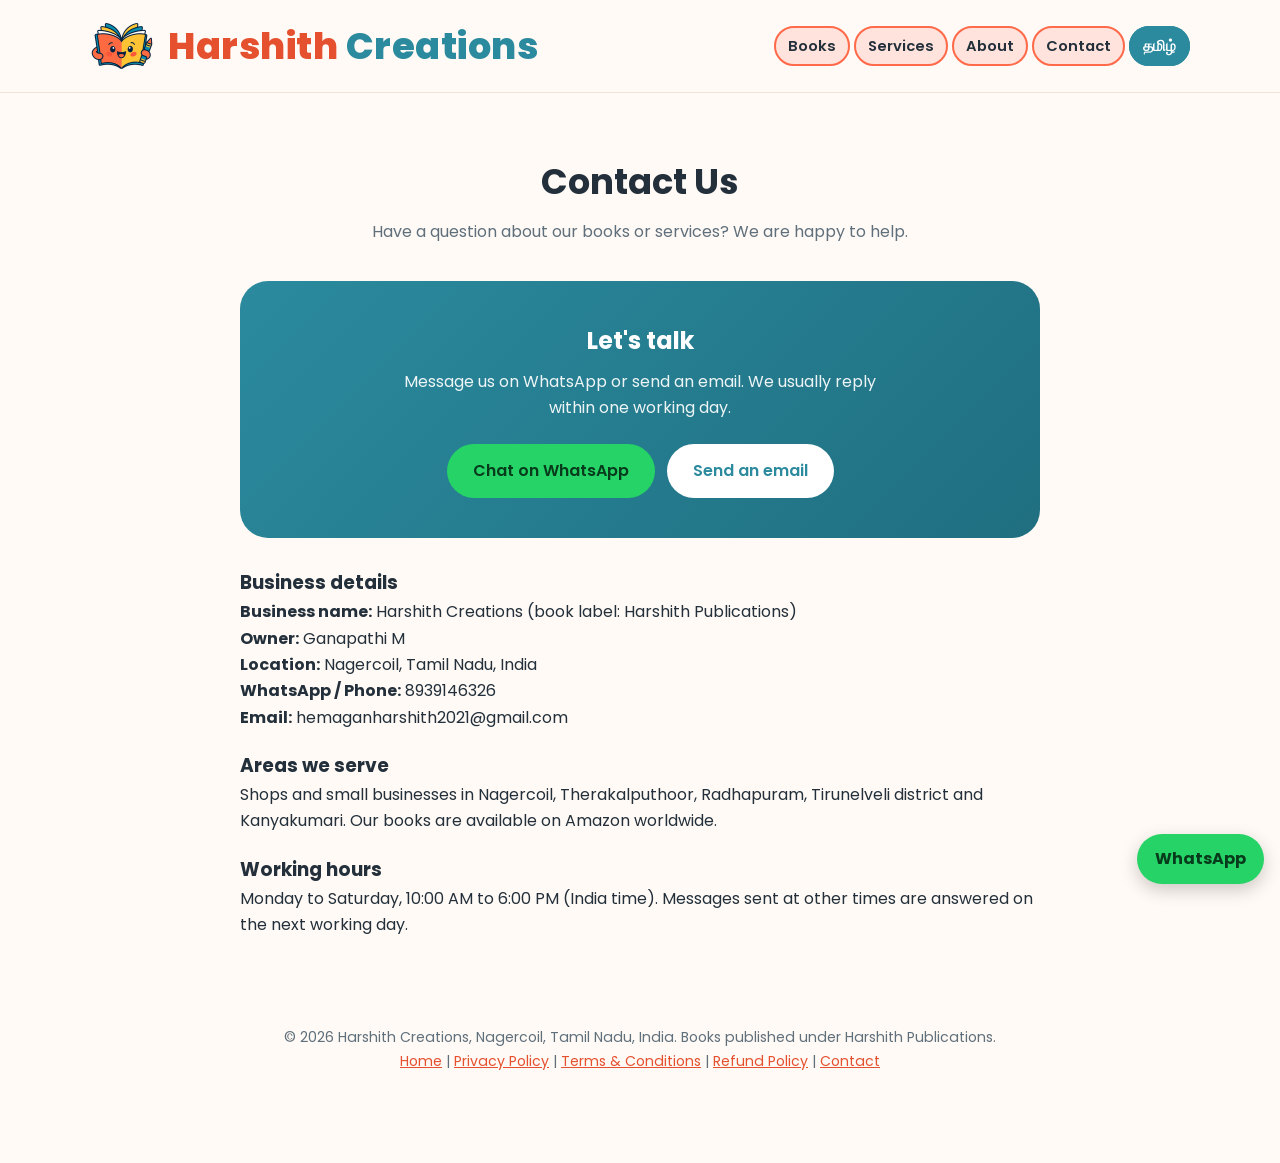
==== contact.html @ c37234f7 "Add contact.html for user inquiries and details" ====
<!DOCTYPE html>
<html lang="en">
<head>
  <meta charset="utf-8">
  <meta name="viewport" content="width=device-width, initial-scale=1">
  <title>Contact Us | Harshith Creations</title>
  <meta name="description" content="Contact Harshith Creations, Nagercoil, Tamil Nadu, by WhatsApp or email.">
  <link rel="canonical" href="https://ganapathi2021.github.io/harshithcreations/contact.html">
  <link rel="preconnect" href="https://fonts.googleapis.com">
  <link rel="preconnect" href="https://fonts.gstatic.com" crossorigin>
  <link href="https://fonts.googleapis.com/css2?family=Poppins:wght@400;500;600;700&display=swap" rel="stylesheet">
  <link rel="icon" type="image/png" href="favicon.png">
  <link rel="stylesheet" href="style.css?v=6">
</head>
<body>

<header class="site-header">
  <div class="wrap nav">
    <a class="logo" href="index.html"><img src="logo-small.png" alt="" width="40" height="40"><span class="logo-text">Harshith <span>Creations</span></span></a>
    <ul class="nav-links">
      <li><a href="index.html#books">Books</a></li>
      <li><a href="index.html#services">Services</a></li>
      <li><a href="index.html#about">About</a></li>
      <li><a href="contact.html">Contact</a></li>
      <li><a class="lang-btn" href="ta.html" hreflang="ta" lang="ta">தமிழ்</a></li>
    </ul>
  </div>
</header>

<main>
  <section>
    <div class="wrap" style="max-width:800px">
      <div class="section-head">
        <h2>Contact Us</h2>
        <p>Have a question about our books or services? We are happy to help.</p>
      </div>

      <div class="contact-box">
        <h2>Let's talk</h2>
        <p>Message us on WhatsApp or send an email. We usually reply within one working day.</p>
        <div class="btn-row" style="justify-content:center">
          <a class="btn btn-wa" href="https://wa.me/918939146326?text=Hello%20Harshith%20Creations" target="_blank" rel="noopener">Chat on WhatsApp</a>
          <a class="btn btn-light" href="mailto:hemaganharshith2021@gmail.com">Send an email</a>
        </div>
      </div>

      <h3 style="margin-top:30px">Business details</h3>
      <p><strong>Business name:</strong> Harshith Creations (book label: Harshith Publications)<br>
      <strong>Owner:</strong> Ganapathi M<br>
      <strong>Location:</strong> Nagercoil, Tamil Nadu, India<br>
      <strong>WhatsApp / Phone:</strong> 8939146326<br>
      <strong>Email:</strong> hemaganharshith2021@gmail.com</p>

      <h3 style="margin-top:20px">Areas we serve</h3>
      <p>Shops and small businesses in Nagercoil, Therakalputhoor, Radhapuram, Tirunelveli district and Kanyakumari. Our books are available on Amazon worldwide.</p>

      <h3 style="margin-top:20px">Working hours</h3>
      <p>Monday to Saturday, 10:00 AM to 6:00 PM (India time). Messages sent at other times are answered on the next working day.</p>
    </div>
  </section>
</main>

<footer>
  <div class="wrap">
    <p>© 2026 Harshith Creations, Nagercoil, Tamil Nadu, India. Books published under Harshith Publications.</p>
    <p><a href="index.html">Home</a> | <a href="privacy.html">Privacy Policy</a> | <a href="terms.html">Terms &amp; Conditions</a> | <a href="refund.html">Refund Policy</a> | <a href="contact.html">Contact</a></p>
  </div>
</footer>

<a class="wa-float" href="https://wa.me/918939146326?text=Hello%20Harshith%20Creations" target="_blank" rel="noopener" aria-label="Chat on WhatsApp">WhatsApp</a>

</body>
</html>
---- style.css ----
/* Harshith Creations - main stylesheet (shared by English and Tamil pages) */
:root {
  --brand: #ff6b4a;
  --brand-dark: #e5502f;
  --accent: #2b8a9e;
  --sun: #ffc93c;
  --ink: #23303b;
  --muted: #5f6f7c;
  --bg: #fffaf5;
  --card: #ffffff;
  --line: #f0e4d8;
  --radius: 18px;
  --shadow: 0 8px 24px rgba(35, 48, 59, 0.08);
}

* { box-sizing: border-box; margin: 0; padding: 0; }
html { scroll-behavior: smooth; scroll-padding-top: 76px; }
body {
  font-family: "Poppins", "Noto Sans Tamil", system-ui, -apple-system, "Segoe UI", sans-serif;
  color: var(--ink);
  background: var(--bg);
  line-height: 1.65;
  font-size: 16px;
}
img { max-width: 100%; display: block; }
a { color: inherit; }
.wrap { width: min(1100px, 100% - 32px); margin-inline: auto; }

/* Header */
.site-header {
  position: sticky; top: 0; z-index: 50;
  background: rgba(255, 250, 245, 0.94);
  backdrop-filter: blur(8px);
  border-bottom: 1px solid var(--line);
}
.nav { display: flex; align-items: center; justify-content: space-between; gap: 12px; min-height: 64px; }
.logo { font-weight: 700; font-size: 1.15rem; text-decoration: none; color: var(--brand-dark); }
.logo span { color: var(--accent); }
.nav-links { display: flex; align-items: center; gap: 4px; list-style: none; }
.nav-links a {
  text-decoration: none; padding: 8px 12px; border-radius: 999px;
  font-size: 0.92rem; font-weight: 500;
}
.nav-links a:hover { background: var(--line); }
.lang-btn {
  background: var(--accent); color: #fff !important; font-weight: 600;
}
.lang-btn:hover { background: #1f6f80 !important; }

@media (max-width: 720px) {
  .nav { flex-wrap: wrap; padding: 8px 0; }
  .nav-links { width: 100%; overflow-x: auto; padding-bottom: 4px; }
  .nav-links a { white-space: nowrap; padding: 6px 10px; font-size: 0.85rem; }
}

/* Hero */
.hero {
  padding: 64px 0 56px;
  background:
    radial-gradient(circle at 85% 20%, rgba(255, 201, 60, 0.35), transparent 40%),
    radial-gradient(circle at 10% 90%, rgba(43, 138, 158, 0.18), transparent 45%),
    var(--bg);
}
.hero-grid { display: grid; gap: 32px; align-items: center; }
@media (min-width: 820px) { .hero-grid { grid-template-columns: 1.2fr 0.8fr; } }
.eyebrow {
  display: inline-block; background: var(--sun); color: #4a3600;
  padding: 4px 14px; border-radius: 999px; font-size: 0.82rem; font-weight: 600; margin-bottom: 14px;
}
.hero h1 { font-size: clamp(2rem, 5vw, 3.2rem); line-height: 1.2; margin-bottom: 14px; }
.hero h1 em { font-style: normal; color: var(--brand); }
.hero p { color: var(--muted); font-size: 1.05rem; max-width: 54ch; margin-bottom: 24px; }
.btn-row { display: flex; flex-wrap: wrap; gap: 12px; }
.btn {
  display: inline-block; text-decoration: none; font-weight: 600;
  padding: 12px 24px; border-radius: 999px; border: 2px solid transparent;
  transition: transform 0.15s ease, background 0.15s ease;
}
.btn:hover { transform: translateY(-2px); }
.btn-primary { background: var(--brand); color: #fff; }
.btn-primary:hover { background: var(--brand-dark); }
.btn-outline { border-color: var(--accent); color: var(--accent); }
.btn-outline:hover { background: var(--accent); color: #fff; }

.hero-art {
  background: var(--card); border-radius: 28px; box-shadow: var(--shadow);
  padding: 28px; display: grid; grid-template-columns: repeat(2, 1fr); gap: 14px;
}
.tile {
  border-radius: 16px; padding: 22px 12px; text-align: center; font-weight: 600; font-size: 0.95rem;
}
.tile .emoji { display: block; font-size: 2rem; margin-bottom: 6px; }
.t1 { background: #ffe3dc; } .t2 { background: #dff1f5; }
.t3 { background: #fff1c2; } .t4 { background: #e6f5df; }

/* Sections */
section { padding: 60px 0; }
section.alt { background: #fff; border-block: 1px solid var(--line); }
.section-head { text-align: center; max-width: 640px; margin: 0 auto 36px; }
.section-head h2 { font-size: clamp(1.6rem, 4vw, 2.2rem); margin-bottom: 8px; }
.section-head p { color: var(--muted); }

.grid { display: grid; gap: 20px; }
@media (min-width: 640px) { .grid.cols-2 { grid-template-columns: repeat(2, 1fr); } }
@media (min-width: 900px) { .grid.cols-3 { grid-template-columns: repeat(3, 1fr); } }
@media (min-width: 900px) { .grid.cols-4 { grid-template-columns: repeat(4, 1fr); } }
@media (min-width: 640px) and (max-width: 899px) { .grid.cols-4 { grid-template-columns: repeat(2, 1fr); } }

.card {
  background: var(--card); border: 1px solid var(--line); border-radius: var(--radius);
  padding: 24px; box-shadow: var(--shadow);
}
.card h3 { font-size: 1.1rem; margin-bottom: 8px; }
.card p { color: var(--muted); font-size: 0.95rem; }
.card .icon { font-size: 2rem; margin-bottom: 10px; display: block; }
.card .link { display: inline-block; margin-top: 14px; font-weight: 600; color: var(--brand-dark); text-decoration: none; }
.card .link:hover { text-decoration: underline; }

.book-cover {
  aspect-ratio: 3 / 4; border-radius: 12px; margin-bottom: 14px;
  display: grid; place-items: center; text-align: center; padding: 14px;
  font-weight: 700; font-size: 1.05rem; color: #fff;
}
.bc1 { background: linear-gradient(135deg, #ff6b4a, #ffa07a); }
.bc2 { background: linear-gradient(135deg, #2b8a9e, #6cc3d3); }
.bc3 { background: linear-gradient(135deg, #e0a800, #ffd966); color: #4a3600; }
.bc4 { background: linear-gradient(135deg, #3b9a57, #8fd19e); }

.note { text-align: center; color: var(--muted); font-size: 0.9rem; margin-top: 24px; }

/* About + Contact */
.about-text { max-width: 760px; margin-inline: auto; text-align: center; color: var(--muted); font-size: 1.05rem; }
.about-text p + p { margin-top: 14px; }
.chips { display: flex; flex-wrap: wrap; justify-content: center; gap: 10px; margin-top: 22px; }
.chip { background: var(--card); border: 1px solid var(--line); border-radius: 999px; padding: 6px 16px; font-size: 0.9rem; font-weight: 500; }

.contact-box {
  background: linear-gradient(135deg, var(--accent), #1f6f80); color: #fff;
  border-radius: 28px; padding: 40px 24px; text-align: center;
}
.contact-box h2 { margin-bottom: 8px; }
.contact-box p { opacity: 0.92; max-width: 52ch; margin: 0 auto 22px; }
.btn-wa { background: #25d366; color: #073b1c; }
.btn-wa:hover { background: #1fb957; }
.btn-light { background: #fff; color: var(--accent); }

/* Footer + floating WhatsApp */
footer { padding: 28px 0 90px; text-align: center; color: var(--muted); font-size: 0.88rem; }
footer a { color: var(--brand-dark); }
.wa-float {
  position: fixed; right: 16px; bottom: 16px; z-index: 60;
  background: #25d366; color: #073b1c; text-decoration: none; font-weight: 700;
  padding: 12px 18px; border-radius: 999px; box-shadow: 0 6px 18px rgba(0, 0, 0, 0.2);
}
.wa-float:hover { background: #1fb957; }

/* Logo image in header */
.logo { display: inline-flex; align-items: center; gap: 10px; }
.logo img { height: 40px; width: 40px; object-fit: contain; }

/* Owner photo in About */
.owner { text-align: center; margin-bottom: 22px; }
.owner img {
  width: 150px; height: 150px; border-radius: 50%; object-fit: cover; object-position: center top;
  margin: 0 auto 10px; border: 5px solid #fff; box-shadow: var(--shadow);
}
.owner-name { font-weight: 700; font-size: 1.15rem; }
.owner-role { color: var(--muted); font-size: 0.92rem; }

.logo .logo-text { color: var(--brand-dark); }
.logo .logo-text span { color: var(--accent); }

/* Mobile layout fixes: keep the full navigation visible, including the language switch */
@media (max-width: 720px) {
  .nav {
    align-items: center;
    gap: 8px;
  }
  .logo {
    min-width: 0;
    max-width: 100%;
    font-size: clamp(0.95rem, 4.2vw, 1.15rem);
    gap: 7px;
  }
  .logo img {
    width: 36px;
    height: 36px;
    flex: 0 0 36px;
  }
  .nav-links {
    display: flex;
    flex-wrap: wrap;
    justify-content: center;
    align-items: center;
    width: 100%;
    overflow: visible;
    gap: 4px;
    padding: 4px 0 8px;
  }
  .nav-links li {
    flex: 0 0 auto;
  }
  .nav-links a {
    display: inline-block;
    white-space: nowrap;
    padding: 7px 9px;
    font-size: 0.82rem;
  }
  .hero {
    padding: 42px 0 38px;
  }
  section {
    padding: 44px 0;
  }
  .card {
    padding: 18px;
  }
  .btn-row .btn {
    max-width: 100%;
    text-align: center;
  }
}


/* Strong mobile navigation fix */
@media screen and (max-width: 720px) {
  .site-header { position: sticky; top: 0; }
  .nav { display: flex; flex-direction: column; align-items: stretch; }
  .nav .logo { align-self: flex-start; }
  .nav-links {
    display: flex !important;
    flex-wrap: wrap !important;
    justify-content: flex-start !important;
    width: 100% !important;
    max-width: 100%;
    overflow-x: visible !important;
    overflow-y: visible !important;
    white-space: normal !important;
    scrollbar-width: none;
  }
  .nav-links::-webkit-scrollbar { display: none; }
  .nav-links li { display: block; }
  .nav-links a { padding: 6px 8px !important; font-size: 0.8rem !important; }
  .hero-grid { grid-template-columns: minmax(0, 1fr); }
  .wrap { width: calc(100% - 28px); }
}


/* Actual book cover image */
.book-cover-img { display: block; width: 100%; aspect-ratio: 3 / 4; height: auto; object-fit: cover; border-radius: 12px; margin-bottom: 14px; }


/* Bigger header logo */
.logo { font-size: 1.7rem; gap: 12px; }
.logo .logo-text { font-weight: 800; letter-spacing: 0.3px; }
.logo img { width: 54px; height: 54px; flex: 0 0 54px; }
.nav { min-height: 80px; }
@media (max-width: 720px) {
  .logo { font-size: clamp(1.2rem, 5.6vw, 1.55rem); }
  .logo img { width: 46px; height: 46px; flex: 0 0 46px; }
  .nav { min-height: 0; }
}


/* Extra-large brand name */
.logo { font-size: 2.3rem; gap: 14px; }
.logo .logo-text { font-weight: 800; letter-spacing: 0.5px; line-height: 1.1; }
.logo img { width: 64px; height: 64px; flex: 0 0 64px; }
.nav { min-height: 92px; }
@media (max-width: 720px) {
  .logo { font-size: clamp(1.35rem, 6.4vw, 1.9rem); }
  .logo img { width: 50px; height: 50px; flex: 0 0 50px; }
  .nav { min-height: 0; }
}

  
/* Menu links as buttons */
.nav-links a {
  background: #ffe3dc;
  border: 2px solid var(--brand);
  color: var(--ink);
  font-weight: 600;
}
.nav-links a:hover { background: var(--sun); }
.nav-links a.lang-btn { background: var(--accent); border-color: var(--accent); color: #fff !important; }
.nav-links a.lang-btn:hover { background: #1f6f80 !important; }

/* FAQ section */
.faq { max-width: 760px; margin: 0 auto; display: grid; gap: 12px; }
.faq details { background: var(--card); border: 1px solid var(--line); border-radius: var(--radius); padding: 14px 18px; box-shadow: var(--shadow); }
.faq summary { cursor: pointer; font-weight: 600; list-style: none; position: relative; padding-right: 28px; }
.faq summary::-webkit-details-marker { display: none; }
.faq summary::after { content: "+"; position: absolute; right: 0; top: 0; font-size: 1.3rem; color: var(--brand-dark); }
.faq details[open] summary::after { content: "−"; }
.faq details p { color: var(--muted); margin-top: 10px; font-size: 0.95rem; }
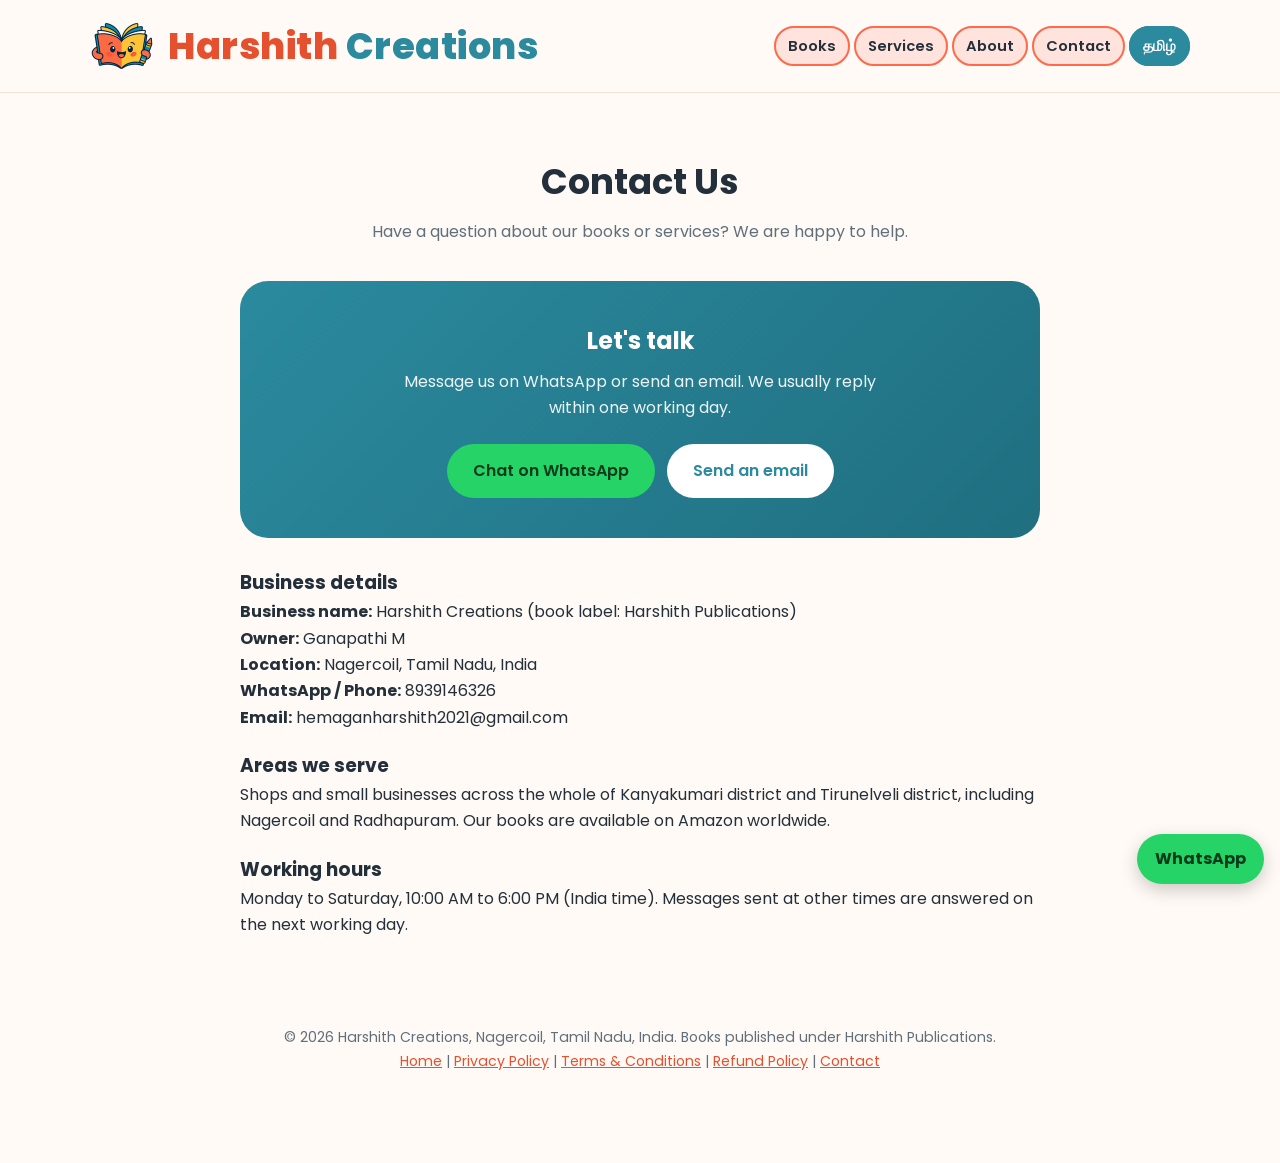
==== commit 33b4bad1: "Update service area description in contact.html" ====
--- a/contact.html
+++ b/contact.html
@@ -52,7 +52,7 @@
       <strong>Email:</strong> hemaganharshith2021@gmail.com</p>
 
       <h3 style="margin-top:20px">Areas we serve</h3>
-      <p>Shops and small businesses in Nagercoil, Therakalputhoor, Radhapuram, Tirunelveli district and Kanyakumari. Our books are available on Amazon worldwide.</p>
+      <p>Shops and small businesses across the whole of Kanyakumari district and Tirunelveli district, including Nagercoil and Radhapuram. Our books are available on Amazon worldwide.</p>
 
       <h3 style="margin-top:20px">Working hours</h3>
       <p>Monday to Saturday, 10:00 AM to 6:00 PM (India time). Messages sent at other times are answered on the next working day.</p>
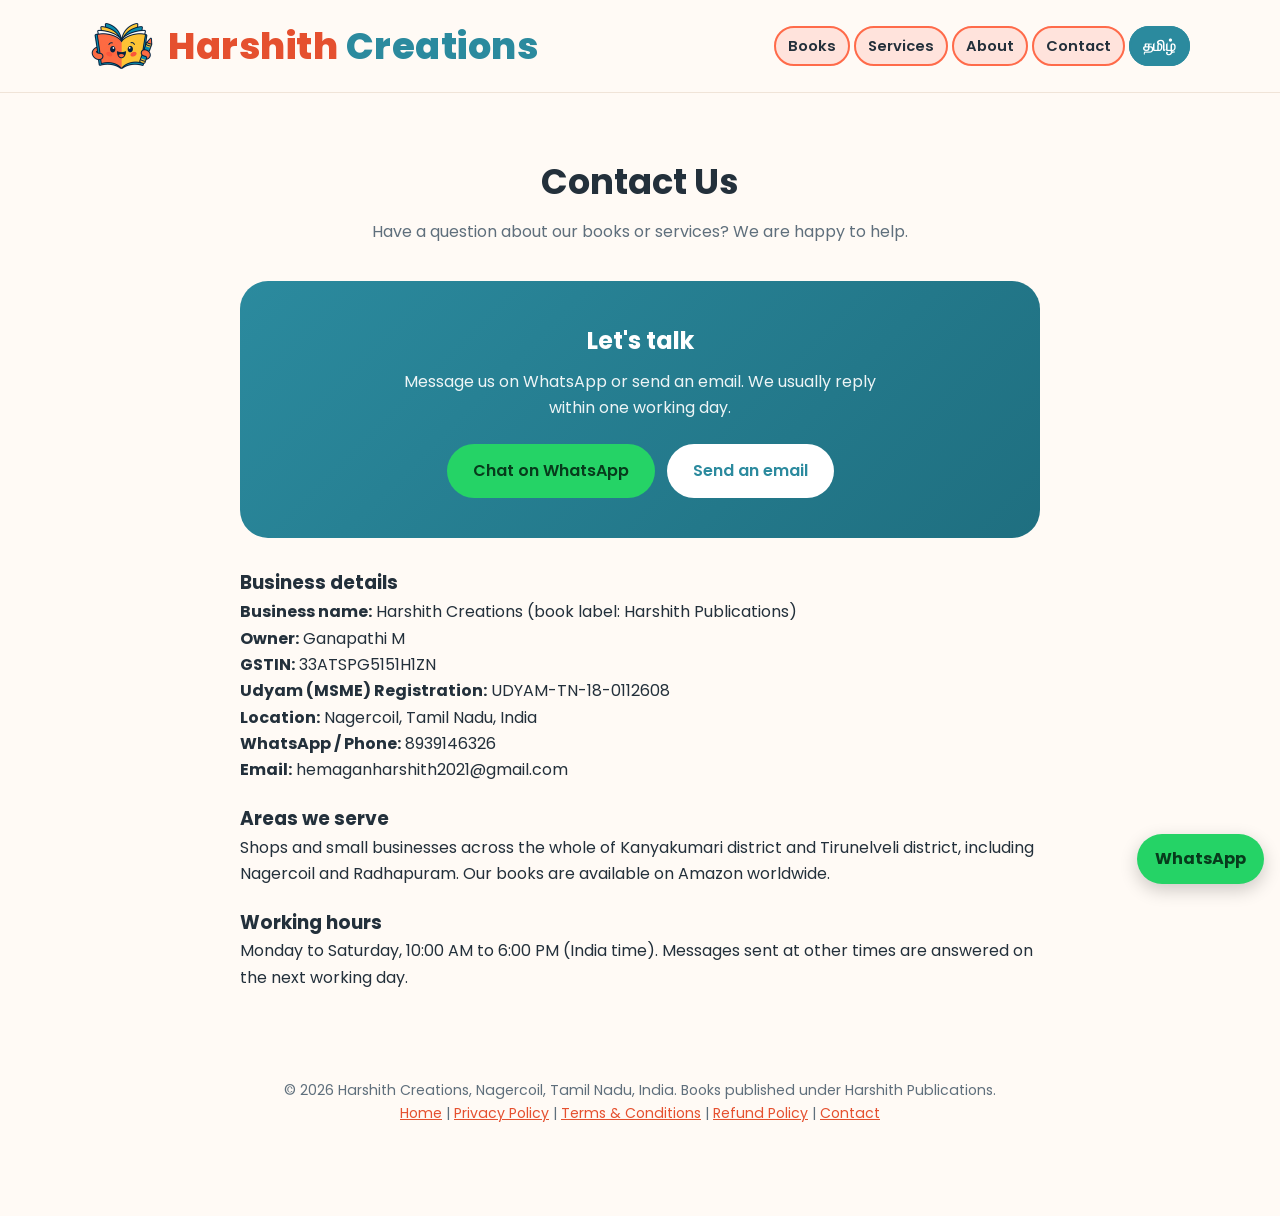
==== commit c1c6235f: "Add GSTIN and Udyam registration details" ====
--- a/contact.html
+++ b/contact.html
@@ -47,6 +47,8 @@
       <h3 style="margin-top:30px">Business details</h3>
       <p><strong>Business name:</strong> Harshith Creations (book label: Harshith Publications)<br>
       <strong>Owner:</strong> Ganapathi M<br>
+              <strong>GSTIN:</strong> 33ATSPG5151H1ZN<br>
+      <strong>Udyam (MSME) Registration:</strong> UDYAM-TN-18-0112608<br>
       <strong>Location:</strong> Nagercoil, Tamil Nadu, India<br>
       <strong>WhatsApp / Phone:</strong> 8939146326<br>
       <strong>Email:</strong> hemaganharshith2021@gmail.com</p>
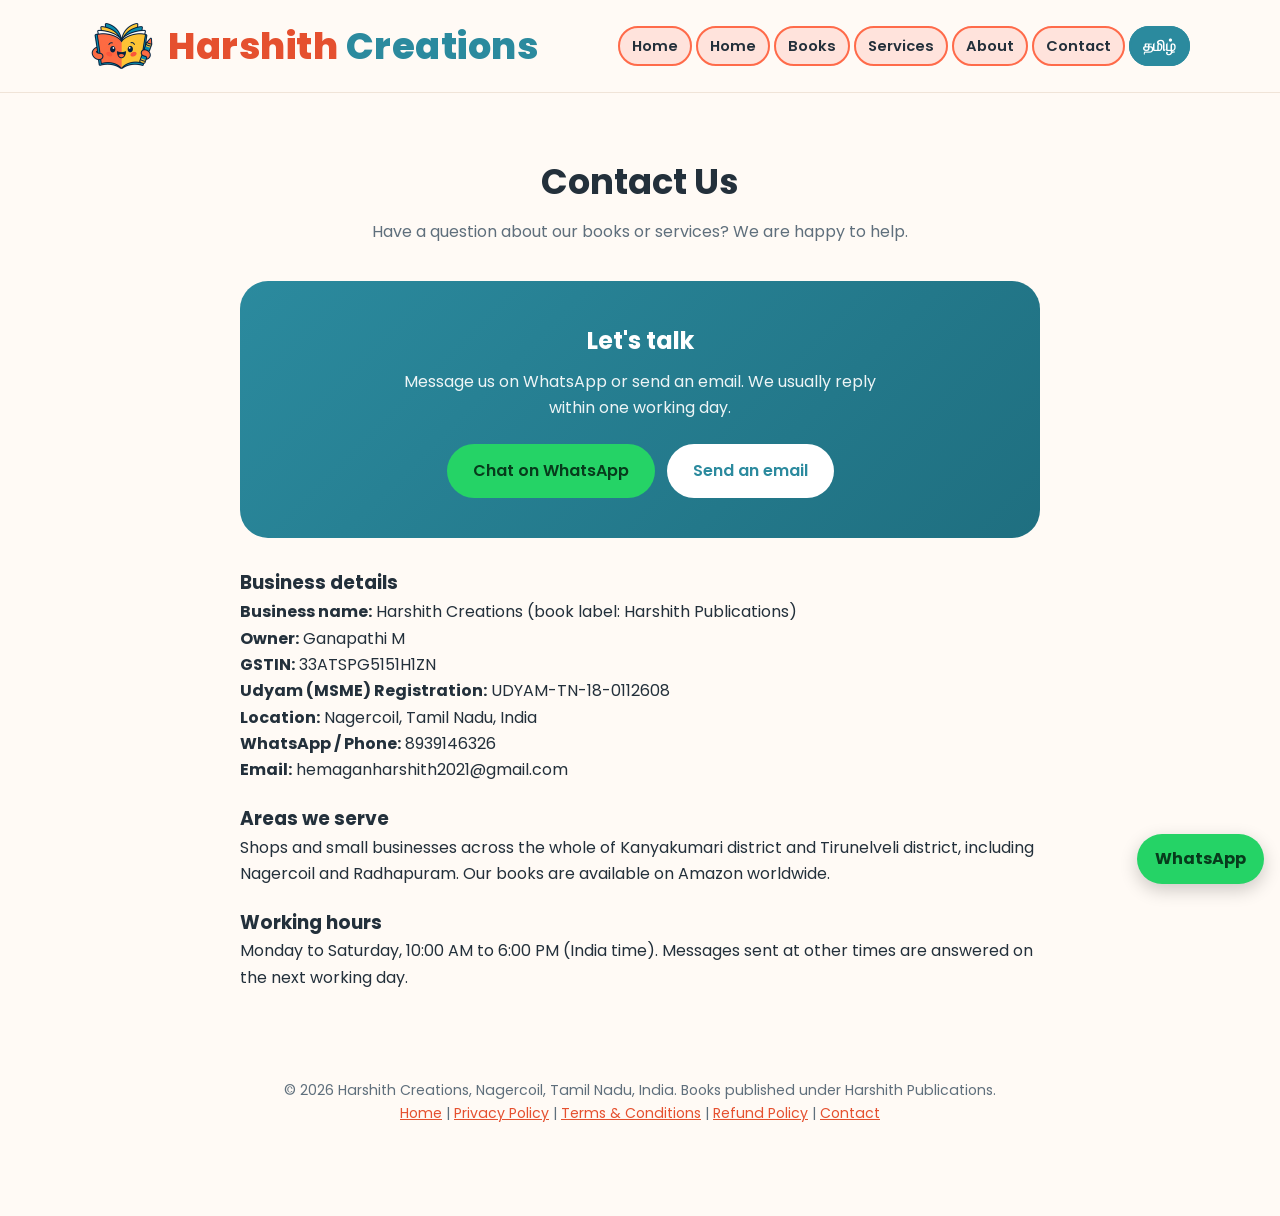
==== commit c8dd86f2: "Update contact.html" ====
--- a/contact.html
+++ b/contact.html
@@ -17,7 +17,10 @@
 <header class="site-header">
   <div class="wrap nav">
     <a class="logo" href="index.html"><img src="logo-small.png" alt="" width="40" height="40"><span class="logo-text">Harshith <span>Creations</span></span></a>
-    <ul class="nav-links">
+  
+        <ul class="nav-links">
+      <li><a href="index.html">Home</a></li>
+                <li><a href="index.html">Home</a></li>
       <li><a href="index.html#books">Books</a></li>
       <li><a href="index.html#services">Services</a></li>
       <li><a href="index.html#about">About</a></li>
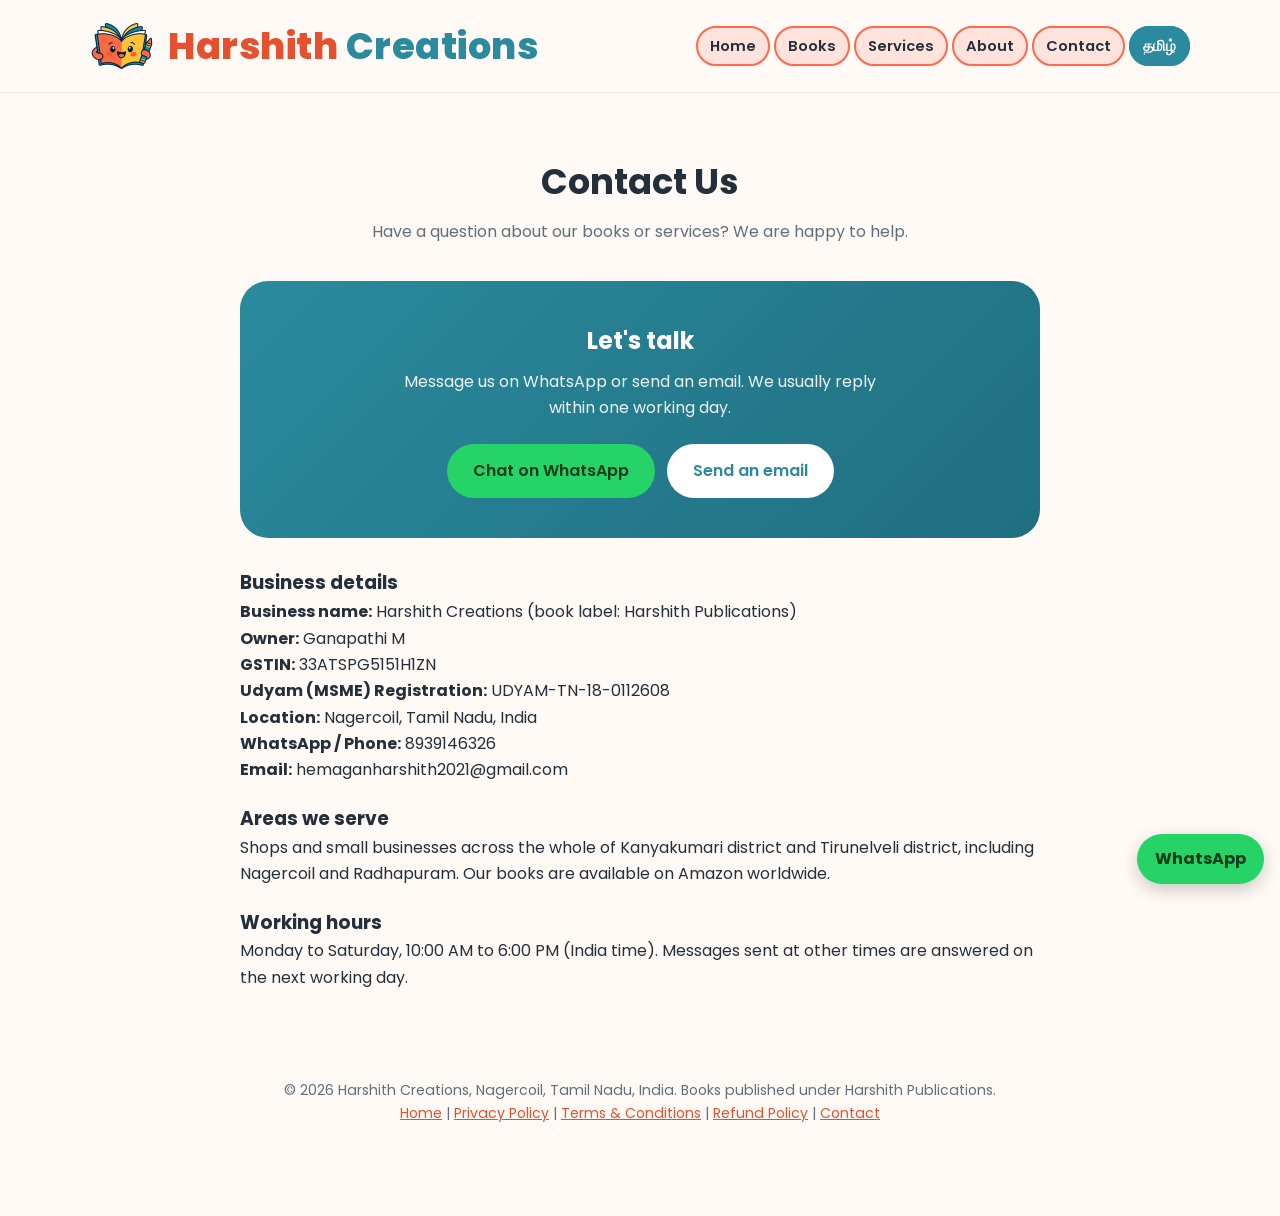
==== commit 95e13bbb: "Update contact.html" ====
--- a/contact.html
+++ b/contact.html
@@ -20,7 +20,6 @@
   
         <ul class="nav-links">
       <li><a href="index.html">Home</a></li>
-                <li><a href="index.html">Home</a></li>
       <li><a href="index.html#books">Books</a></li>
       <li><a href="index.html#services">Services</a></li>
       <li><a href="index.html#about">About</a></li>
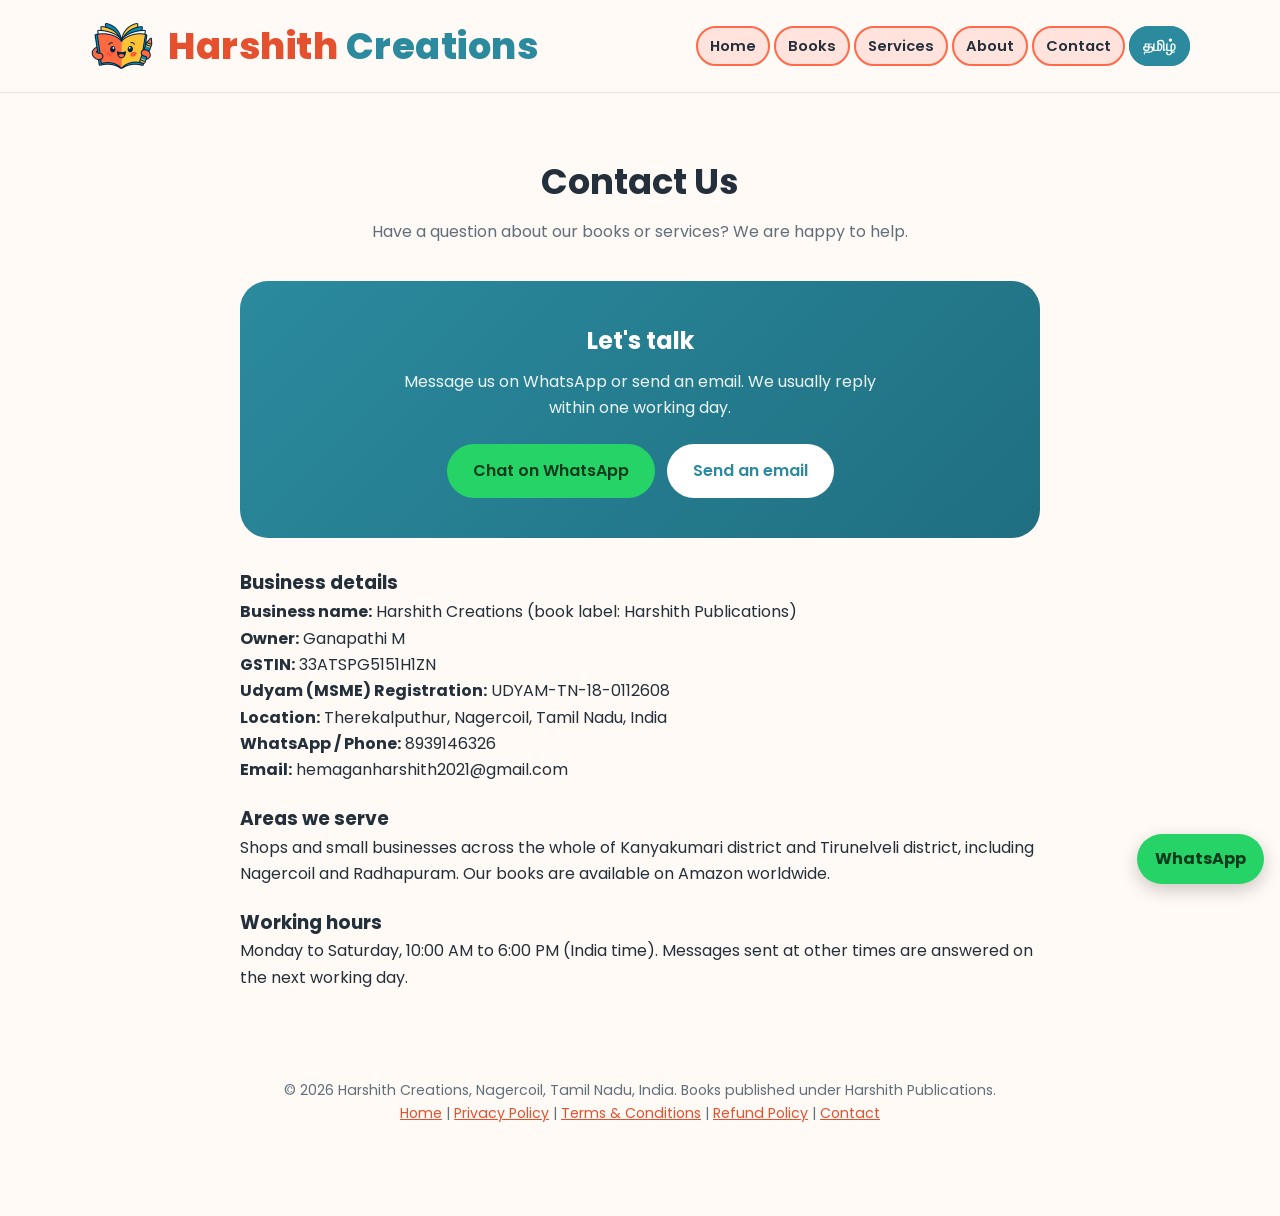
==== commit 5365c157: "Update contact.html" ====
--- a/contact.html
+++ b/contact.html
@@ -51,7 +51,7 @@
       <strong>Owner:</strong> Ganapathi M<br>
               <strong>GSTIN:</strong> 33ATSPG5151H1ZN<br>
       <strong>Udyam (MSME) Registration:</strong> UDYAM-TN-18-0112608<br>
-      <strong>Location:</strong> Nagercoil, Tamil Nadu, India<br>
+      <strong>Location:</strong> Therekalputhur, Nagercoil, Tamil Nadu, India<br>
       <strong>WhatsApp / Phone:</strong> 8939146326<br>
       <strong>Email:</strong> hemaganharshith2021@gmail.com</p>
 
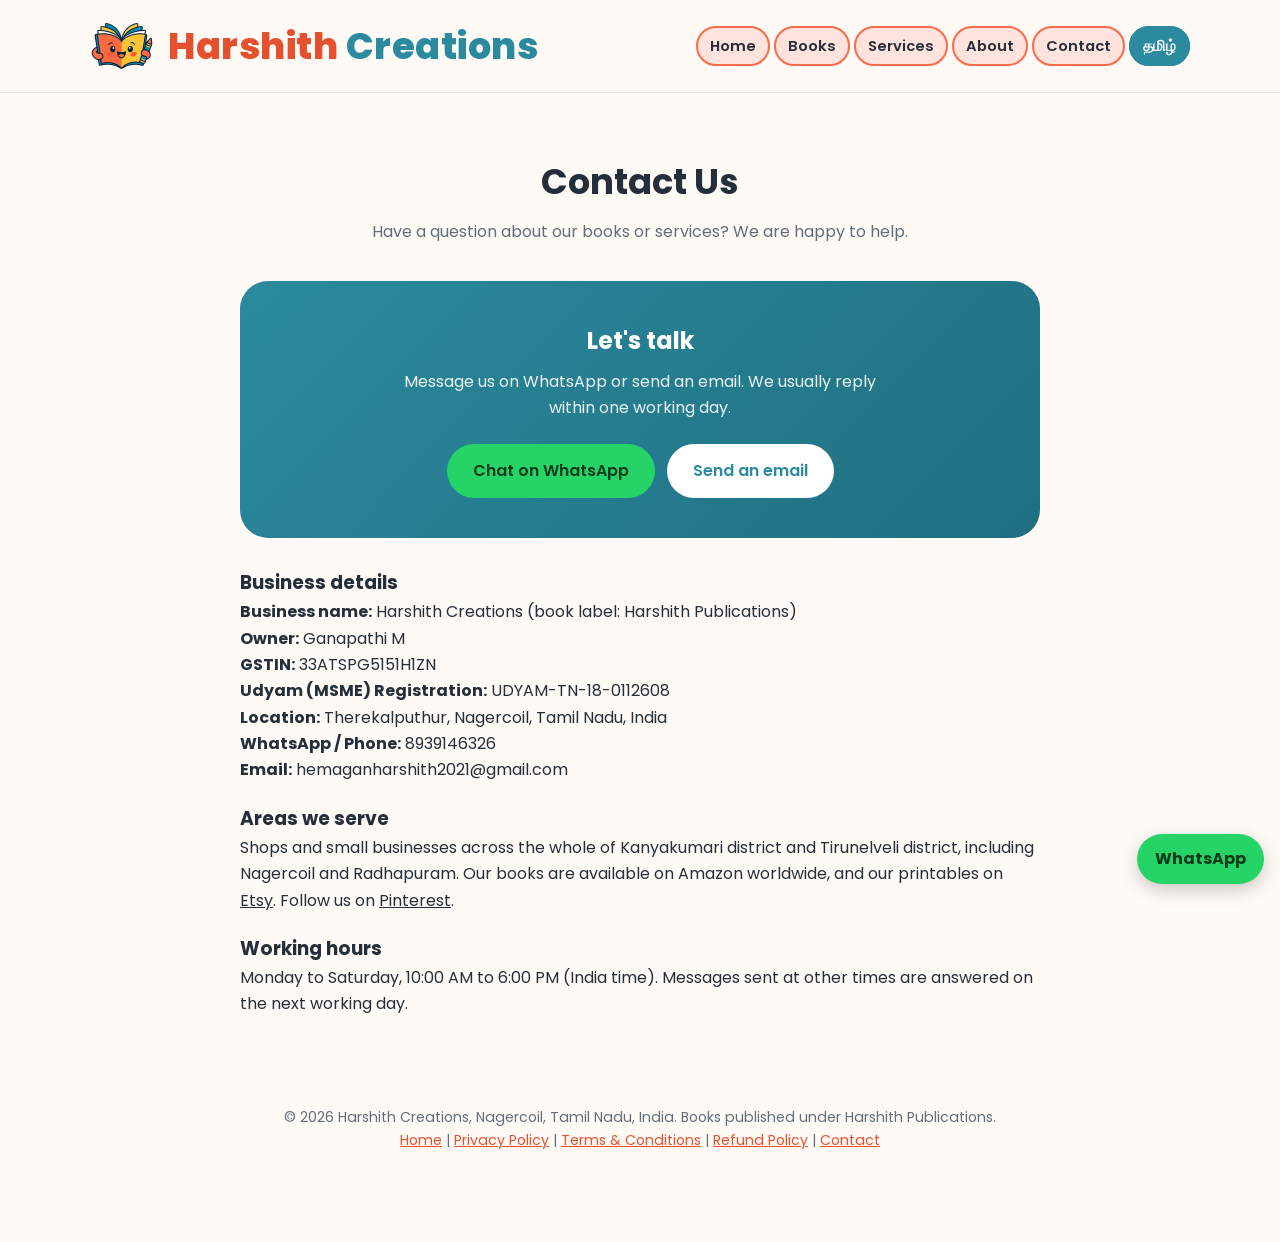
==== commit 91a8abb4: "Add Etsy printables section, Pinterest/Etsy links, sitemap date" ====
--- a/contact.html
+++ b/contact.html
@@ -56,7 +56,7 @@
       <strong>Email:</strong> hemaganharshith2021@gmail.com</p>
 
       <h3 style="margin-top:20px">Areas we serve</h3>
-      <p>Shops and small businesses across the whole of Kanyakumari district and Tirunelveli district, including Nagercoil and Radhapuram. Our books are available on Amazon worldwide.</p>
+      <p>Shops and small businesses across the whole of Kanyakumari district and Tirunelveli district, including Nagercoil and Radhapuram. Our books are available on Amazon worldwide, and our printables on <a href="https://www.etsy.com/shop/GHPublicationsCo" target="_blank" rel="noopener">Etsy</a>. Follow us on <a href="https://www.pinterest.com/harshithpublications/" target="_blank" rel="noopener">Pinterest</a>.</p>
 
       <h3 style="margin-top:20px">Working hours</h3>
       <p>Monday to Saturday, 10:00 AM to 6:00 PM (India time). Messages sent at other times are answered on the next working day.</p>
